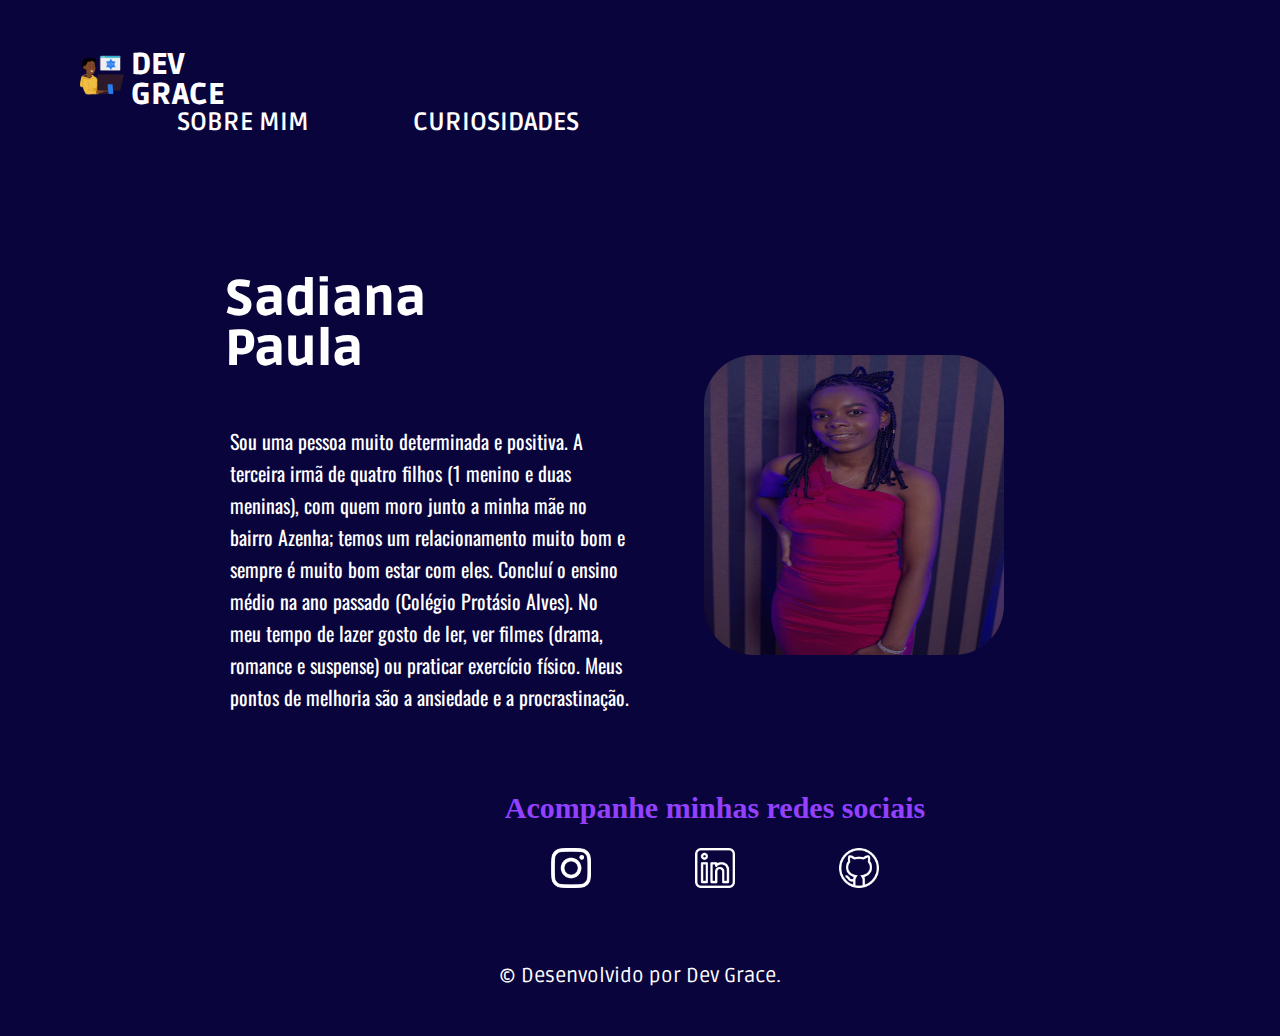
==== index.html @ fe77632b "Add files via upload" ====
<!-- 
PW CALÁBRIA - MÓDULO 2
HTML 5 E CSS

Portifólio Sadiana
04.07.23 

-->

<!DOCTYPE html>
<html lang="pt-br">
<head>
    <meta charset="UTF-8">
    <meta http-equiv="X-UA-Compatible" content="IE=edge">
    <meta name="viewport" content="width=device-width, initial-scale=1.0">
    <title>Portifólio | Home</title>
    <link rel="stylesheet" href="./Css/reset.css">
    <link rel="stylesheet" href="./Css/style-home.css">
</head> 
<body>
    
    <header class="cabecalho">
        <nav>
            <div class="cabecalho-principal">
                <img class="cabecalho__menu__imagem" src="./Imagens/imagem-cabecalho.png">
                <h1 class="titulo-principal">DEV <br> GRACE</h1>
            </div>

                <a class="cabecalho__menu__link" href="./sobre.html">Sobre mim</a>
                <a class="cabecalho__menu__link1" href="curiosidades.html">Curiosidades</a>
            </nav>
    </header>

    <main class="principal">

<!--Texto de apresentação e foto de perfil-->
    <section>

        <div class="principal__apresentacao">
            <h2 class="apresentacao__titulo">Sadiana <br> Paula</h2>
            <p>Sou uma pessoa muito determinada e positiva. A terceira irmã de quatro filhos (1 menino e duas meninas), com quem moro junto a minha mãe no bairro Azenha; temos um relacionamento muito bom e sempre é muito bom estar com eles. Concluí o ensino médio na ano passado (Colégio Protásio Alves). No meu tempo de lazer gosto de ler, ver filmes (drama, romance e suspense) ou praticar exercício físico. Meus pontos de melhoria são a ansiedade e a procrastinação.</p>
        </div>
        
        <div class="principal__foto">
            <img class="foto__home" src="./Imagens/foto_home.jpg" title="Sadiana" alt="Sadiana">
       </div>

       <section class="redes__sociais">

                <strong> Acompanhe minhas redes sociais </strong>

                <div class=redes>
                   <div class="redes__sociais__links">
                    <a href="https://www.instagram.com/sadi_p4ula/" target="_blank"> <img src="./Imagens/instagram.png" alt="Logo do Intagram" title="Logo do Instagram"> </a>

                    <a href="https://www.linkedin.com/in/sadiana-paula-manuel-da-silva-b51190212?lipi=urn%3Ali%3Apage%3Ad_flagship3_profile_view_base_contact_details%3BDfUYWgbpTISrE0j6vqW6hw%3D%3D" target="_blank"> <img src="./Imagens/linkedin.png" alt="Logo do LinkedIn" title="Logo do LinkedIn"> </a>

                      <a href="https://github.com/Dev-Sadiana" target="_blank"> <img src="./Imagens/github.png" alt="Logo do Github" title="Logo do Logo do Github"> </a>
                  </div>
              </section>

    </main>

    <footer class="rodape">
        <p>© Desenvolvido por Dev Grace.</p>
    </footer>

</body>
</html>
---- Css/style-home.css ----
/*Fontes da página*/
@import url('https://fonts.googleapis.com/css2?family= Ruda :wght@900 & display=swap');
@import url('https://fonts.googleapis.com/css2?family=Oswald:wght@300&display=swap');

body {
    background-color: #0A043C;
    box-sizing: border-box;
}

.cabecalho {
    box-sizing: border-box;
    color: #ffffff;
    padding: 50px 77px;
    width: 100%;
}

.cabecalho__menu__imagem {
    height: 50px;
    width: 50px;
    display: inline-block;
}

.titulo-principal {
    font-family: 'Ruda', sans-serif;
    font-weight: 900;
    font-size: 30px;
    display: inline-block;
    vertical-align: top;
}

.cabecalho__menu__link, .cabecalho__menu__link1 {
    display: inline-block;
    position: relative;
    padding-left: 100px;
    font-size: 25px;
    text-decoration: none;
    color: #ffffff;
    font-family: 'Ruda', sans-serif;
    font-weight: bold;
    text-transform: uppercase;
}

.cabecalho__menu__link::after {
    content: '';
    position: absolute;
    width: 60%;
    transform: scaleX(0);
    height: 2px;
    bottom: 0;
    left: 99px;
    background-color: #9340FF;
    transform-origin: bottom right;
    transition: transform 0.25s ease-out;
}

.cabecalho__menu__link:hover:after { 
    transform: scaleX(1);
    transform-origin: bottom center;
}


        .cabecalho__menu__link1::after {
            content: '';
            position: absolute;
            width: 66%;
            transform: scaleX(0);
            height: 2px;
            bottom: 0;
            left: 100px;
            background-color: #9340FF;
            transform-origin: bottom right;
            transition: transform 0.25s ease-out;
        }

        .cabecalho__menu__link1:hover:after { 
            transform: scaleX(1);
            transform-origin: bottom center;
        }


.principal {
    box-sizing: border-box;
    padding-left: 150px;
    padding-top: 90px;
}

.principal__apresentacao, .principal__foto {
    display: inline-block;
    vertical-align: top;
}

.apresentacao__titulo {
    font-size: 50px;
    font-weight: 900;
    color: #ffffff;
    font-family: 'Ruda', sans-serif;
    display: inline-block;
    padding: 0 130px 50px 75px;
}

.principal__apresentacao p {
    font-family: 'Oswald', sans-serif;
    color: #ffffff;
    font-size: 20px;
    line-height: 2rem;
    margin: 0 0 80px 80px;
    width: 400px;
}

.foto__home {
    width: 300px;
    height: 300px;
    border: 0 solid #ffffff;
    border-radius: 50px;
    opacity: 0.5;
    margin: 80px 50px 0 70px;
}


.redes {
    text-align: center;
}

.redes__sociais {
    width: 100%;
    margin-left: auto;
    margin-right: auto;
}

.redes__sociais strong {
    display: block;
    font-weight: bold;
    color: #9340FF;
    font-size: 30px;
    text-align: center;
}

.redes__sociais__links {
    display: inline-block;
    width: 450px;
    border-radius: 30px;
    padding: 15px;
}

.redes__sociais__links a {
    display: inline-block;
}

.redes__sociais__links img {
    text-align: center;
    display: flex;
    width: 40px;
    height: 40px;
    padding: 10px 50px;
}

.rodape {
    box-sizing: border-box;
    color: #ffffff;
    padding: 50px 77px;
    width: 100%;
    text-align: center;
    font-family: 'Ruda', sans-serif;
    font-size: 20px;
}


/* PROPRIEDADES RESPONSIVAS */

@media only screen and (max-width: 768px) {
  /* For mobile phones: */

    .cabecalho {
    padding: 25px 35px;
    width: 100%;
    }

    .cabecalho-principal {
    display: flex;
    }

    .cabecalho__menu__imagem {
    height: 25px;
    width: 25px;
    }

    .cabecalho__menu__link, .cabecalho__menu__link1 {
    display: inline-block;
    position: relative;
    left: 0px;
    font-size: 12.5px;
    }

    .cabecalho a {
    display: inline-block;
    padding: 10px 15px;
    }


    .principal {
        padding-left: 15px;
        padding-top: 45px;
    }

    .titulo-principal {
    font-size: 15px;
    display: flex;
    }


    .apresentacao__titulo {
    font-size: 25px;
    display: inline-block;
    padding: 0 65px 25px 37.5px;
    }

    .principal__apresentacao p {
    font-size: 10px;
    line-height: 1rem;
    margin: 0 0 0 40px;
    width: 200px;
    }

    .redes__sociais strong {
        font-size: 15px;
        padding-top: 10px;
    }

    .redes__sociais__links {
        width: 100%;
        border-radius: 30px;
        padding: 7.5px;
    }

    .redes__sociais__links a {
        display: inline-block;
    }

    .redes__sociais__links img {
        text-align: center;
        display: flex;
        width: 20px;
        height: 20px;
        padding: 5px 25px;
    }

    .foto__home {
    width: 150px;
    height: 150px;
    margin: 10px 25px 10px 50%;
    }

    .rodape {
        padding: 25px 35px;
        font-size: 10px;
    }
}
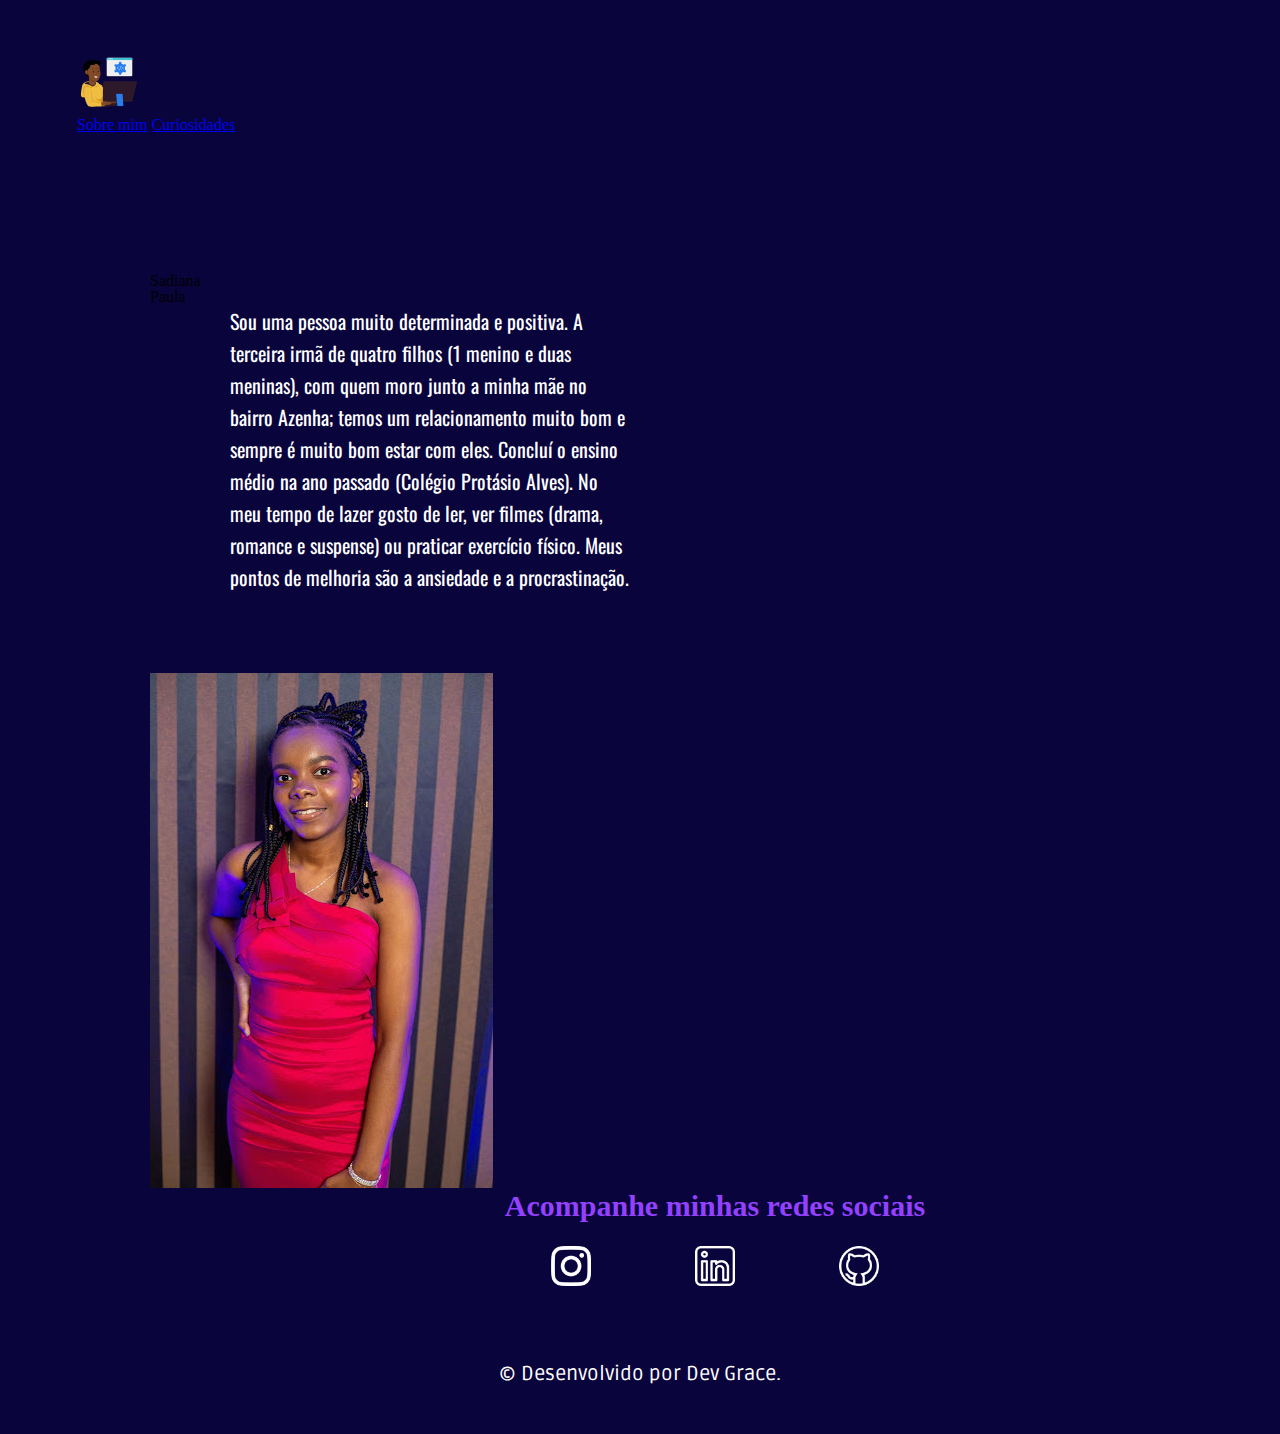
==== commit efca2b68: "Update index.html" ====
--- a/index.html
+++ b/index.html
@@ -4,7 +4,6 @@
 
 Portifólio Sadiana
 04.07.23 
-
 -->
 
 <!DOCTYPE html>
@@ -22,39 +21,47 @@
     <header class="cabecalho">
         <nav>
             <div class="cabecalho-principal">
-                <img class="cabecalho__menu__imagem" src="./Imagens/imagem-cabecalho.png">
-                <h1 class="titulo-principal">DEV <br> GRACE</h1>
-            </div>
+            <a href="./index.html"> <img class="cabecalho__imagem" src="./Imagens/imagem-cabecalho.png"> </a>
+        </div>
 
-                <a class="cabecalho__menu__link" href="./sobre.html">Sobre mim</a>
-                <a class="cabecalho__menu__link1" href="curiosidades.html">Curiosidades</a>
-            </nav>
+            <a class="cabecalho__link" href="./sobre.html">Sobre mim</a>
+            <a class="cabecalho__link1" href="curiosidades.html">Curiosidades</a>
+        </nav>
     </header>
 
     <main class="principal">
 
-<!--Texto de apresentação e foto de perfil-->
     <section>
 
+<!--Apresentação geral-->
         <div class="principal__apresentacao">
-            <h2 class="apresentacao__titulo">Sadiana <br> Paula</h2>
+
+          <!--Texto de apresentação--> 
+            <h2 class="apresentacao-titulo">Sadiana <br> Paula</h2>
             <p>Sou uma pessoa muito determinada e positiva. A terceira irmã de quatro filhos (1 menino e duas meninas), com quem moro junto a minha mãe no bairro Azenha; temos um relacionamento muito bom e sempre é muito bom estar com eles. Concluí o ensino médio na ano passado (Colégio Protásio Alves). No meu tempo de lazer gosto de ler, ver filmes (drama, romance e suspense) ou praticar exercício físico. Meus pontos de melhoria são a ansiedade e a procrastinação.</p>
         </div>
-        
-        <div class="principal__foto">
-            <img class="foto__home" src="./Imagens/foto_home.jpg" title="Sadiana" alt="Sadiana">
+
+<!--Foto de apresentação-->
+        <div class="apresentacao-foto">
+            <img class="foto-home" src="./Imagens/foto_home.jpg" title="Sadiana" alt="Sadiana">
        </div>
 
+<!--Redes sociais-->
        <section class="redes__sociais">
 
+        <!--Título/convite-->
                 <strong> Acompanhe minhas redes sociais </strong>
 
-                <div class=redes>
+                <div class=redes> 
+
+                    <!--Instagram-->
                    <div class="redes__sociais__links">
                     <a href="https://www.instagram.com/sadi_p4ula/" target="_blank"> <img src="./Imagens/instagram.png" alt="Logo do Intagram" title="Logo do Instagram"> </a>
 
+                    <!--Linkedin-->
                     <a href="https://www.linkedin.com/in/sadiana-paula-manuel-da-silva-b51190212?lipi=urn%3Ali%3Apage%3Ad_flagship3_profile_view_base_contact_details%3BDfUYWgbpTISrE0j6vqW6hw%3D%3D" target="_blank"> <img src="./Imagens/linkedin.png" alt="Logo do LinkedIn" title="Logo do LinkedIn"> </a>
 
+                    <!--Github-->
                       <a href="https://github.com/Dev-Sadiana" target="_blank"> <img src="./Imagens/github.png" alt="Logo do Github" title="Logo do Logo do Github"> </a>
                   </div>
               </section>
@@ -66,4 +73,4 @@
     </footer>
 
 </body>
-</html>+</html>
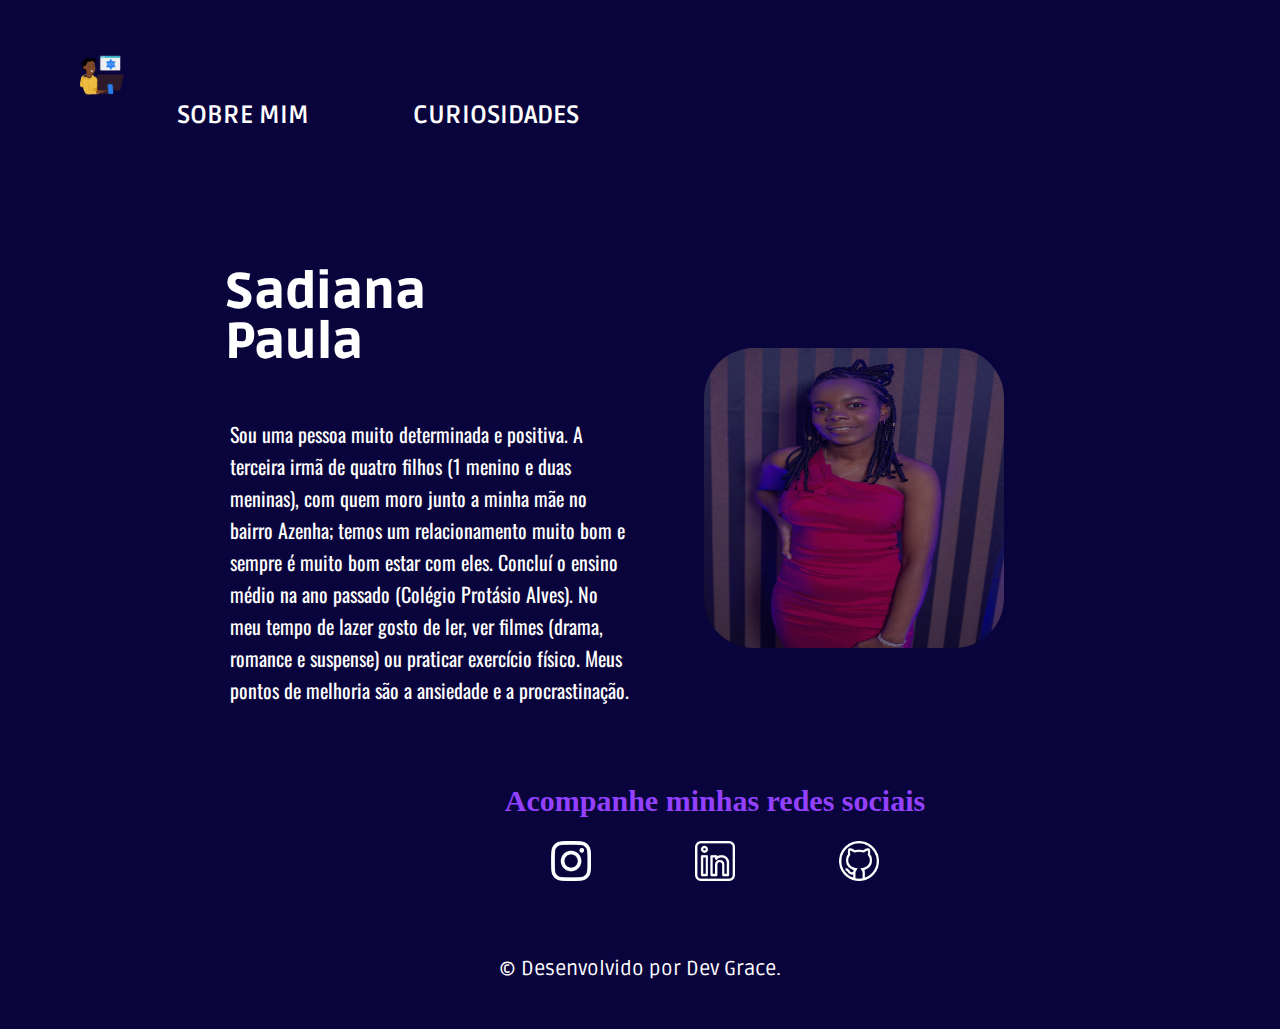
==== commit e8e9dab7: "Update index.html" ====
--- a/index.html
+++ b/index.html
@@ -74,3 +74,9 @@
 
 </body>
 </html>
+
+<!-- 
+Versão software 1.0.072023
+
+dev_grace
+-->
--- a/Css/style-home.css
+++ b/Css/style-home.css
@@ -14,7 +14,7 @@
     width: 100%;
 }
 
-.cabecalho__menu__imagem {
+.cabecalho__imagem {
     height: 50px;
     width: 50px;
     display: inline-block;
@@ -28,7 +28,7 @@
     vertical-align: top;
 }
 
-.cabecalho__menu__link, .cabecalho__menu__link1 {
+.cabecalho__link, .cabecalho__link1 {
     display: inline-block;
     position: relative;
     padding-left: 100px;
@@ -40,7 +40,7 @@
     text-transform: uppercase;
 }
 
-.cabecalho__menu__link::after {
+.cabecalho__link::after {
     content: '';
     position: absolute;
     width: 60%;
@@ -53,13 +53,13 @@
     transition: transform 0.25s ease-out;
 }
 
-.cabecalho__menu__link:hover:after { 
+.cabecalho__link:hover:after { 
     transform: scaleX(1);
     transform-origin: bottom center;
 }
 
 
-        .cabecalho__menu__link1::after {
+        .cabecalho__link1::after {
             content: '';
             position: absolute;
             width: 66%;
@@ -72,7 +72,7 @@
             transition: transform 0.25s ease-out;
         }
 
-        .cabecalho__menu__link1:hover:after { 
+        .cabecalho__link1:hover:after { 
             transform: scaleX(1);
             transform-origin: bottom center;
         }
@@ -84,12 +84,12 @@
     padding-top: 90px;
 }
 
-.principal__apresentacao, .principal__foto {
+.principal__apresentacao, .apresentacao-foto {
     display: inline-block;
     vertical-align: top;
 }
 
-.apresentacao__titulo {
+.apresentacao-titulo {
     font-size: 50px;
     font-weight: 900;
     color: #ffffff;
@@ -107,7 +107,7 @@
     width: 400px;
 }
 
-.foto__home {
+.foto-home {
     width: 300px;
     height: 300px;
     border: 0 solid #ffffff;
@@ -165,6 +165,14 @@
 }
 
 
+
+
+
+
+
+
+
+
 /* PROPRIEDADES RESPONSIVAS */
 
 @media only screen and (max-width: 768px) {
@@ -179,16 +187,16 @@
     display: flex;
     }
 
-    .cabecalho__menu__imagem {
+    .cabecalho__imagem {
     height: 25px;
     width: 25px;
     }
 
-    .cabecalho__menu__link, .cabecalho__menu__link1 {
+    .cabecalho__link, .cabecalho__link1 {
     display: inline-block;
     position: relative;
     left: 0px;
-    font-size: 12.5px;
+    font-size: 12px;
     }
 
     .cabecalho a {
@@ -199,7 +207,7 @@
 
     .principal {
         padding-left: 15px;
-        padding-top: 45px;
+        padding-top: 10px;
     }
 
     .titulo-principal {
@@ -208,7 +216,7 @@
     }
 
 
-    .apresentacao__titulo {
+    .apresentacao-titulo {
     font-size: 25px;
     display: inline-block;
     padding: 0 65px 25px 37.5px;
@@ -244,7 +252,7 @@
         padding: 5px 25px;
     }
 
-    .foto__home {
+    .foto-home {
     width: 150px;
     height: 150px;
     margin: 10px 25px 10px 50%;
@@ -254,4 +262,4 @@
         padding: 25px 35px;
         font-size: 10px;
     }
-}+}
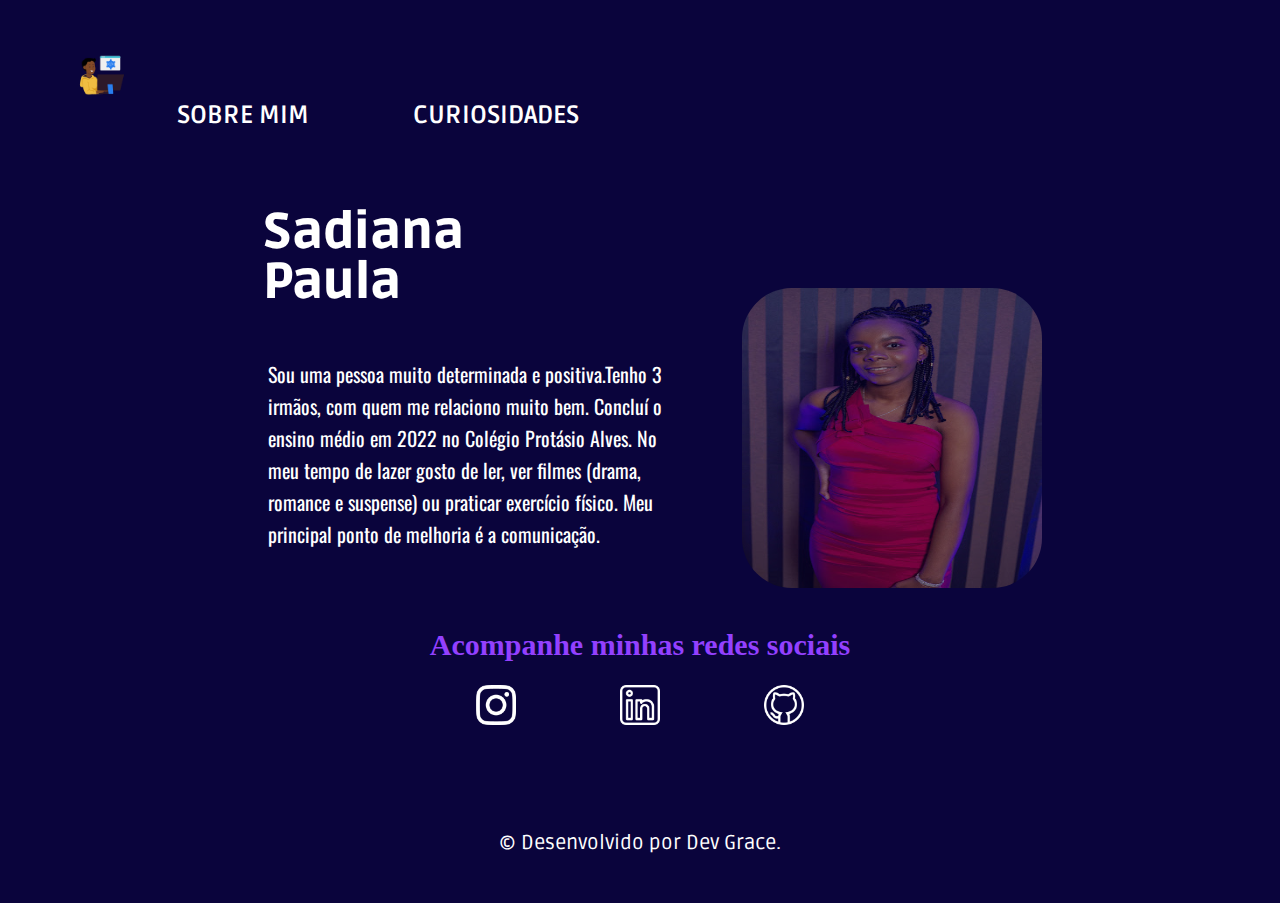
==== commit 4b35d7c0: "Update index.html" ====
--- a/index.html
+++ b/index.html
@@ -38,7 +38,7 @@
 
           <!--Texto de apresentação--> 
             <h2 class="apresentacao-titulo">Sadiana <br> Paula</h2>
-            <p>Sou uma pessoa muito determinada e positiva. A terceira irmã de quatro filhos (1 menino e duas meninas), com quem moro junto a minha mãe no bairro Azenha; temos um relacionamento muito bom e sempre é muito bom estar com eles. Concluí o ensino médio na ano passado (Colégio Protásio Alves). No meu tempo de lazer gosto de ler, ver filmes (drama, romance e suspense) ou praticar exercício físico. Meus pontos de melhoria são a ansiedade e a procrastinação.</p>
+            <p>Sou uma pessoa muito determinada e positiva.Tenho 3 irmãos, com quem me relaciono muito bem. Concluí o ensino médio em 2022 no Colégio Protásio Alves. No meu tempo de lazer gosto de ler, ver filmes (drama, romance e suspense) ou praticar exercício físico. Meu principal ponto de melhoria é a comunicação.</p>
         </div>
 
 <!--Foto de apresentação-->
@@ -76,7 +76,7 @@
 </html>
 
 <!-- 
-Versão software 1.0.072023
+Versão software 2.0.072023
 
 dev_grace
 -->
--- a/Css/style-home.css
+++ b/Css/style-home.css
@@ -2,14 +2,26 @@
 @import url('https://fonts.googleapis.com/css2?family= Ruda :wght@900 & display=swap');
 @import url('https://fonts.googleapis.com/css2?family=Oswald:wght@300&display=swap');
 
+
+
+:root {
+    --cor-primaria:  #0A043C;
+    --cor-secundaria:  #ffffff;
+    --cor-terciaria: #9340FF;
+  
+    --fonte-primaria: 'Ruda', sans-serif;
+    --fonte-secundaria: 'Oswald', sans-serif;
+  }
+  
+
 body {
-    background-color: #0A043C;
+    background-color: var(--cor-primaria);
     box-sizing: border-box;
 }
 
 .cabecalho {
     box-sizing: border-box;
-    color: #ffffff;
+    color: var(--cor-secundaria);
     padding: 50px 77px;
     width: 100%;
 }
@@ -21,7 +33,7 @@
 }
 
 .titulo-principal {
-    font-family: 'Ruda', sans-serif;
+    font-family: var(--fonte-primaria);
     font-weight: 900;
     font-size: 30px;
     display: inline-block;
@@ -34,8 +46,8 @@
     padding-left: 100px;
     font-size: 25px;
     text-decoration: none;
-    color: #ffffff;
-    font-family: 'Ruda', sans-serif;
+    color: var(--cor-secundaria);
+    font-family: var(--fonte-primaria);
     font-weight: bold;
     text-transform: uppercase;
 }
@@ -48,7 +60,7 @@
     height: 2px;
     bottom: 0;
     left: 99px;
-    background-color: #9340FF;
+    background-color: var(--cor-terciaria);
     transform-origin: bottom right;
     transition: transform 0.25s ease-out;
 }
@@ -67,7 +79,7 @@
             height: 2px;
             bottom: 0;
             left: 100px;
-            background-color: #9340FF;
+            background-color: var(--cor-terciaria);
             transform-origin: bottom right;
             transition: transform 0.25s ease-out;
         }
@@ -79,9 +91,9 @@
 
 
 .principal {
-    box-sizing: border-box;
-    padding-left: 150px;
-    padding-top: 90px;
+    padding: 30px;
+    display: flex;
+    justify-content: center;
 }
 
 .principal__apresentacao, .apresentacao-foto {
@@ -92,15 +104,15 @@
 .apresentacao-titulo {
     font-size: 50px;
     font-weight: 900;
-    color: #ffffff;
-    font-family: 'Ruda', sans-serif;
+    color: var(--cor-secundaria);
+    font-family: var(--fonte-primaria);
     display: inline-block;
     padding: 0 130px 50px 75px;
 }
 
 .principal__apresentacao p {
-    font-family: 'Oswald', sans-serif;
-    color: #ffffff;
+    font-family: var(--fonte-secundaria);
+    color: var(--cor-secundaria);
     font-size: 20px;
     line-height: 2rem;
     margin: 0 0 80px 80px;
@@ -130,7 +142,7 @@
 .redes__sociais strong {
     display: block;
     font-weight: bold;
-    color: #9340FF;
+    color: var(--cor-terciaria);
     font-size: 30px;
     text-align: center;
 }
@@ -156,11 +168,11 @@
 
 .rodape {
     box-sizing: border-box;
-    color: #ffffff;
+    color: var(--cor-secundaria);
     padding: 50px 77px;
     width: 100%;
     text-align: center;
-    font-family: 'Ruda', sans-serif;
+    font-family: var(--fonte-primaria);
     font-size: 20px;
 }
 
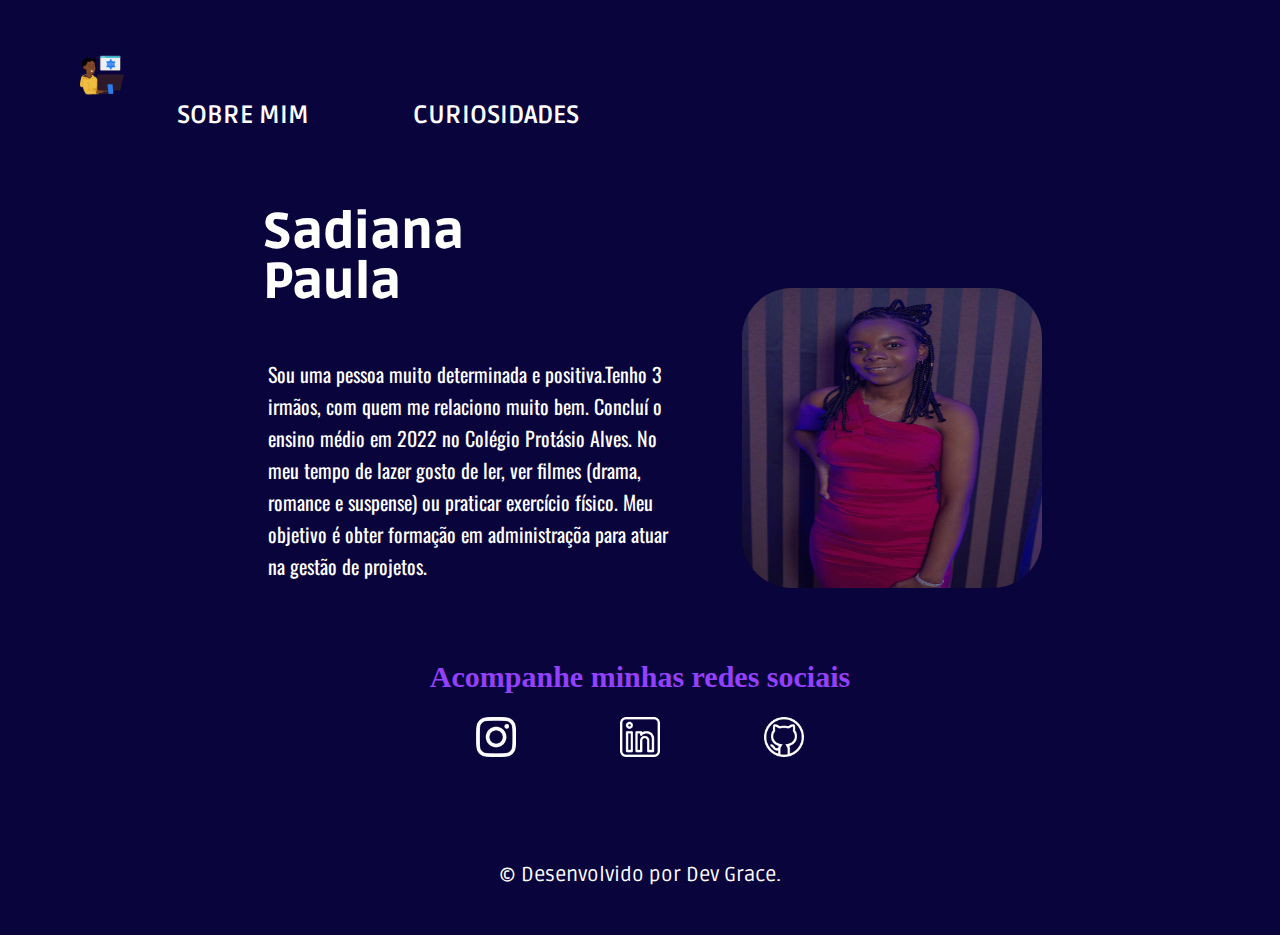
==== commit fcab67be: "Update index.html" ====
--- a/index.html
+++ b/index.html
@@ -38,7 +38,7 @@
 
           <!--Texto de apresentação--> 
             <h2 class="apresentacao-titulo">Sadiana <br> Paula</h2>
-            <p>Sou uma pessoa muito determinada e positiva.Tenho 3 irmãos, com quem me relaciono muito bem. Concluí o ensino médio em 2022 no Colégio Protásio Alves. No meu tempo de lazer gosto de ler, ver filmes (drama, romance e suspense) ou praticar exercício físico. Meu principal ponto de melhoria é a comunicação.</p>
+            <p>Sou uma pessoa muito determinada e positiva.Tenho 3 irmãos, com quem me relaciono muito bem. Concluí o ensino médio em 2022 no Colégio Protásio Alves. No meu tempo de lazer gosto de ler, ver filmes (drama, romance e suspense) ou praticar exercício físico. Meu objetivo é obter formação em administraçõa para atuar na gestão de projetos.</p>
         </div>
 
 <!--Foto de apresentação-->
